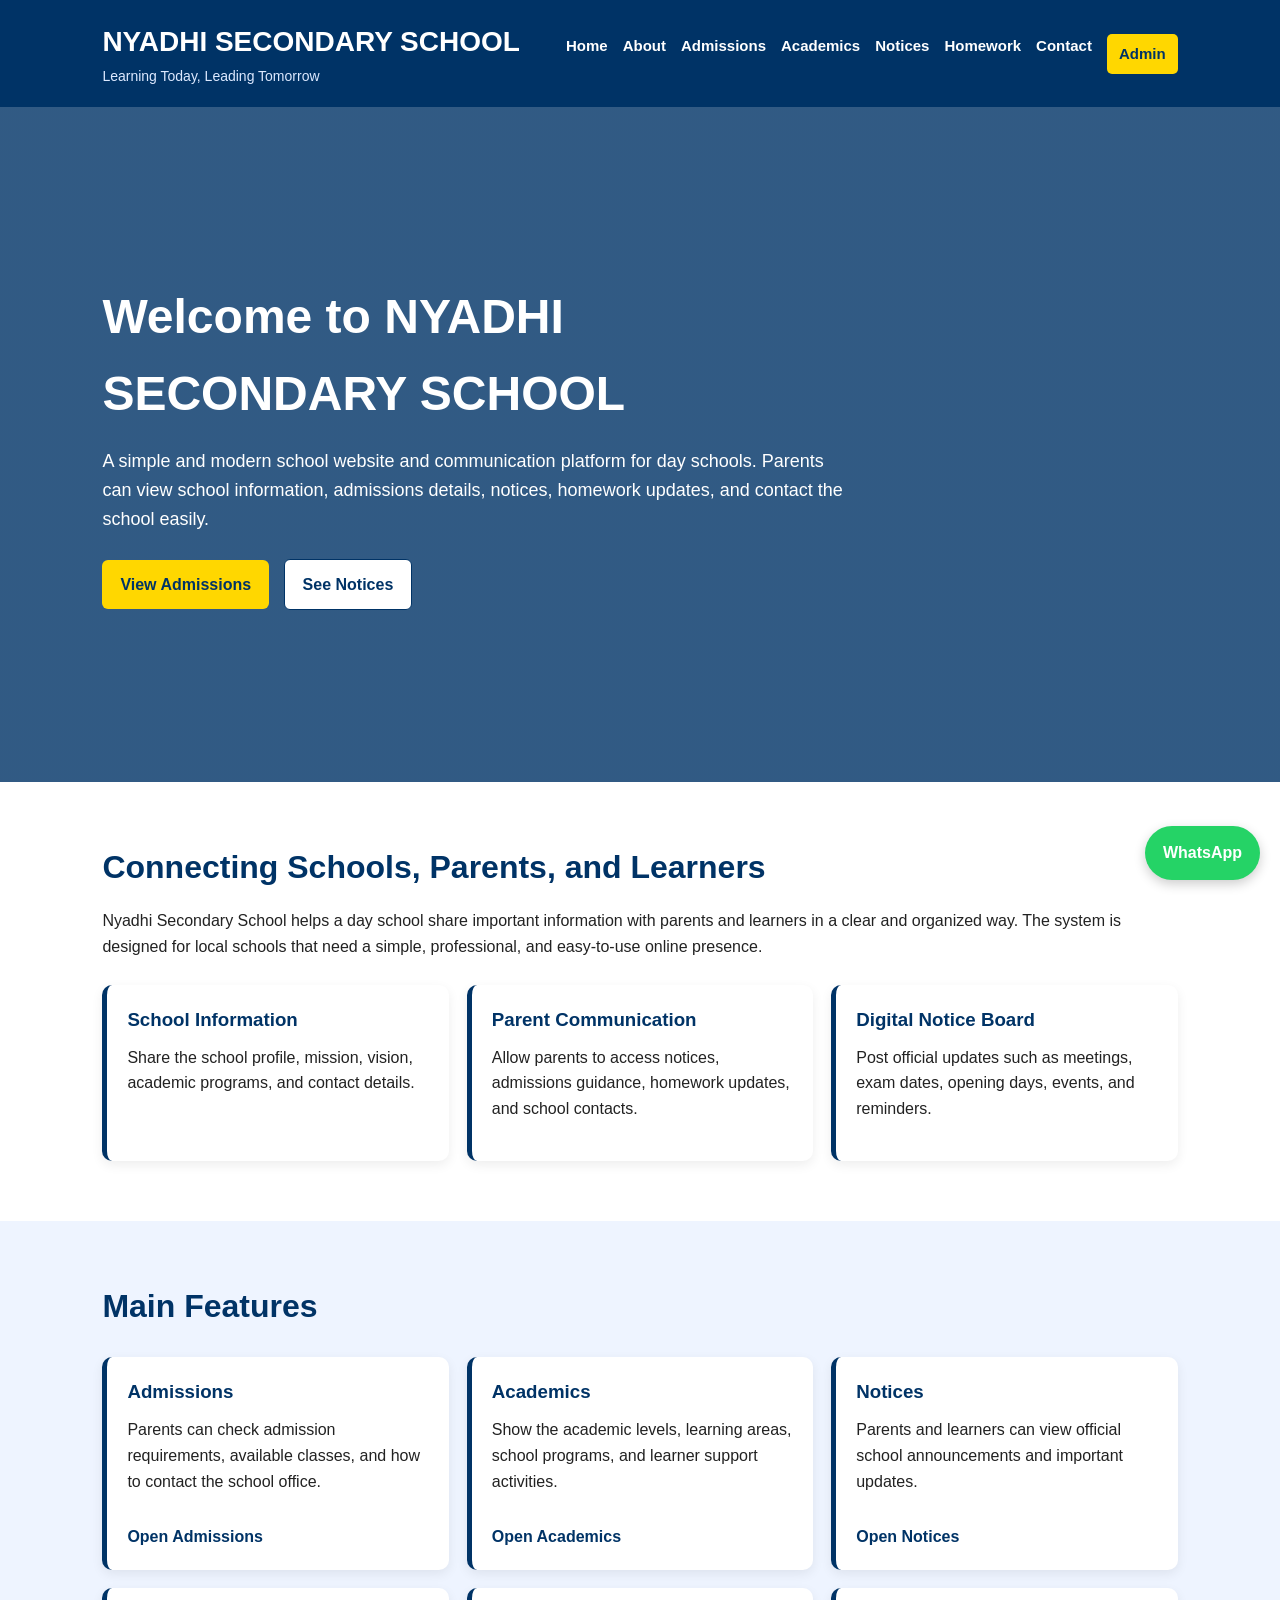
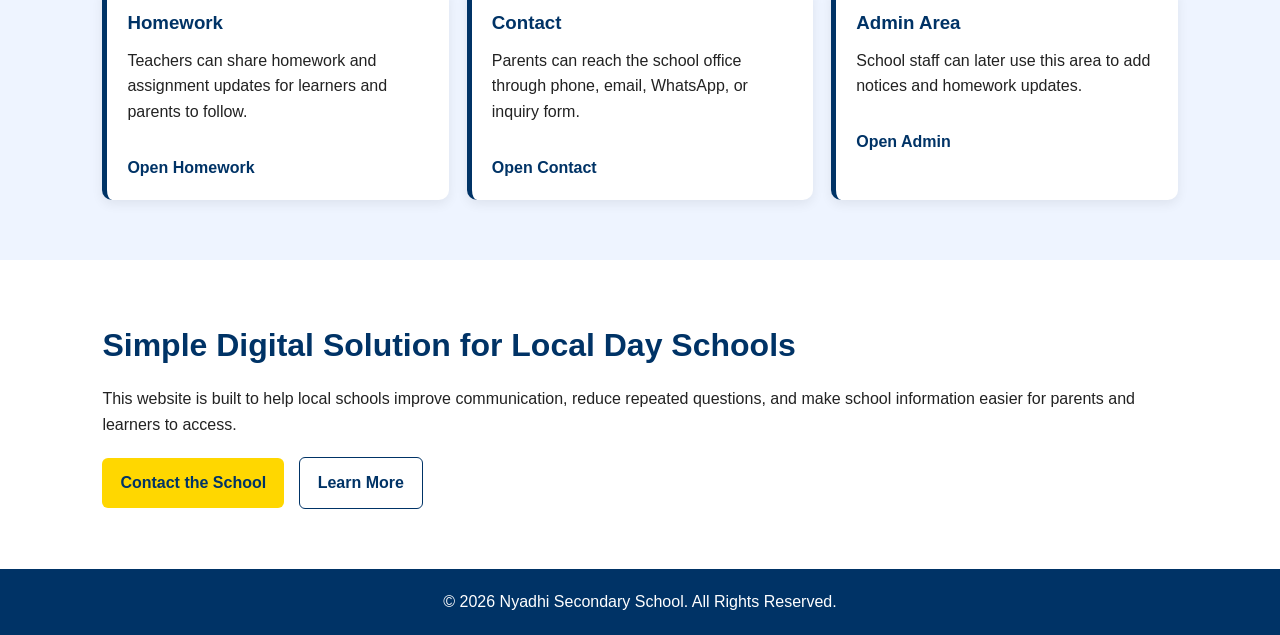
==== index.html @ b56bd48f "Initial commit for Nyadhi Secondary School website" ====
<!DOCTYPE html>
<html lang="en">
<head>
  <meta charset="UTF-8" />
  <meta name="viewport" content="width=device-width, initial-scale=1.0" />

  <title>Nyadhi Secondary School | Day School Website</title>

  <link rel="stylesheet" href="style.css" />
</head>
<body>

  <!-- HEADER / NAVIGATION -->
  <header class="header">
    <div class="logo">
      <h1>NYADHI SECONDARY SCHOOL</h1>
      <p>Learning Today, Leading Tomorrow</p>
    </div>

    <nav class="navbar">
      <a href="index.html">Home</a>
      <a href="about.html">About</a>
      <a href="admissions.html">Admissions</a>
      <a href="academics.html">Academics</a>
      <a href="notices.html">Notices</a>
      <a href="homework.html">Homework</a>
      <a href="contact.html">Contact</a>
      <a href="admin.html" class="admin-link">Admin</a>
    </nav>
  </header>

  <!-- HOME / HERO SECTION -->
  <section id="home" class="hero">
    <div class="hero-content">
      <h2>Welcome to NYADHI SECONDARY SCHOOL</h2>

      <p>
        A simple and modern school website and communication platform for day schools.
        Parents can view school information, admissions details, notices, homework updates,
        and contact the school easily.
      </p>

      <a href="admissions.html" class="btn">View Admissions</a>
      <a href="notices.html" class="btn secondary">See Notices</a>
    </div>
  </section>

  <!-- QUICK INTRO SECTION -->
  <section class="section">
    <h2>Connecting Schools, Parents, and Learners</h2>

    <p>
      Nyadhi Secondary School helps a day school share important information with parents and learners
      in a clear and organized way. The system is designed for local schools that need a simple,
      professional, and easy-to-use online presence.
    </p>

    <div class="cards">
      <div class="card">
        <h3>School Information</h3>
        <p>
          Share the school profile, mission, vision, academic programs, and contact details.
        </p>
      </div>

      <div class="card">
        <h3>Parent Communication</h3>
        <p>
          Allow parents to access notices, admissions guidance, homework updates, and school contacts.
        </p>
      </div>

      <div class="card">
        <h3>Digital Notice Board</h3>
        <p>
          Post official updates such as meetings, exam dates, opening days, events, and reminders.
        </p>
      </div>
    </div>
  </section>

  <!-- SERVICES / FEATURES SECTION -->
  <section class="section light">
    <h2>Main Features</h2>

    <div class="cards">
      <div class="card">
        <h3>Admissions</h3>
        <p>
          Parents can check admission requirements, available classes, and how to contact the school office.
        </p>
        <a href="admissions.html" class="small-link">Open Admissions</a>
      </div>

      <div class="card">
        <h3>Academics</h3>
        <p>
          Show the academic levels, learning areas, school programs, and learner support activities.
        </p>
        <a href="academics.html" class="small-link">Open Academics</a>
      </div>

      <div class="card">
        <h3>Notices</h3>
        <p>
          Parents and learners can view official school announcements and important updates.
        </p>
        <a href="notices.html" class="small-link">Open Notices</a>
      </div>

      <div class="card">
        <h3>Homework</h3>
        <p>
          Teachers can share homework and assignment updates for learners and parents to follow.
        </p>
        <a href="homework.html" class="small-link">Open Homework</a>
      </div>

      <div class="card">
        <h3>Contact</h3>
        <p>
          Parents can reach the school office through phone, email, WhatsApp, or inquiry form.
        </p>
        <a href="contact.html" class="small-link">Open Contact</a>
      </div>

      <div class="card">
        <h3>Admin Area</h3>
        <p>
          School staff can later use this area to add notices and homework updates.
        </p>
        <a href="admin.html" class="small-link">Open Admin</a>
      </div>
    </div>
  </section>

  <!-- CALL TO ACTION SECTION -->
  <section class="section">
    <h2>Simple Digital Solution for Local Day Schools</h2>

    <p>
      This website is built to help local schools improve communication, reduce repeated questions,
      and make school information easier for parents and learners to access.
    </p>

    <a href="contact.html" class="btn">Contact the School</a>
    <a href="about.html" class="btn secondary">Learn More</a>
  </section>

  <!-- WHATSAPP BUTTON -->
  <a href="https://wa.me/254110161080" class="whatsapp" target="_blank">
    WhatsApp
  </a>

  <!-- FOOTER -->
  <footer class="footer">
    <p>&copy; 2026 Nyadhi Secondary School. All Rights Reserved.</p>
  </footer>

  <script src="script.js"></script>
</body>
</html>
---- style.css ----
* {
  margin: 0;
  padding: 0;
  box-sizing: border-box;
  font-family: Arial, sans-serif;
}

body {
  background: #f4f7fb;
  color: #222;
  line-height: 1.6;
}

.header {
  background: #003366;
  color: white;
  padding: 20px 8%;
  display: flex;
  justify-content: space-between;
  align-items: center;
  flex-wrap: wrap;
}

.logo h1 {
  font-size: 28px;
}

.logo p {
  font-size: 14px;
  color: #dce9ff;
}

.navbar {
  display: flex;
  gap: 15px;
  flex-wrap: wrap;
}

.navbar a {
  color: white;
  text-decoration: none;
  font-weight: bold;
  font-size: 15px;
}

.navbar a:hover {
  color: #ffd700;
}

.admin-link {
  background: #ffd700;
  color: #003366 !important;
  padding: 8px 12px;
  border-radius: 5px;
}

.hero {
  min-height: 75vh;
  background: linear-gradient(rgba(0, 51, 102, 0.8), rgba(0, 51, 102, 0.8)),
              url("https://images.unsplash.com/photo-1509062522246-3755977927d7?auto=format&fit=crop&w=1400&q=80");
  background-size: cover;
  background-position: center;
  color: white;
  display: flex;
  align-items: center;
  padding: 40px 8%;
}

.hero-content {
  max-width: 750px;
}

.hero-content h2 {
  font-size: 48px;
  margin-bottom: 15px;
}

.hero-content p {
  font-size: 18px;
  margin-bottom: 25px;
}

.page-title {
  background: #eef4ff;
  padding: 50px 8%;
  text-align: center;
}

.page-title h2 {
  color: #003366;
  font-size: 38px;
  margin-bottom: 10px;
}

.section {
  padding: 60px 8%;
  background: white;
}

.section.light {
  background: #eef4ff;
}

.section h2 {
  font-size: 32px;
  color: #003366;
  margin-bottom: 15px;
}

.section p {
  margin-bottom: 20px;
}

.cards {
  display: grid;
  grid-template-columns: repeat(3, 1fr);
  gap: 18px;
  margin-top: 25px;
}
.cards + .cards {
  margin-top: 20px;
}

.card,
.notice-card,
.admin-card {
  background: white;
  padding: 20px;
  border-radius: 10px;
  border-left: 5px solid #003366;
  box-shadow: 0 4px 12px rgba(0, 0, 0, 0.07);
}

.card h3,
.notice-card h3,
.admin-card h3 {
  color: #003366;
  margin-bottom: 10px;
}

.card ul,
.simple-list {
  padding-left: 20px;
}

.simple-list {
  margin-bottom: 20px;
}

.list-container {
  display: grid;
  gap: 15px;
  margin-top: 20px;
}

.notice-card small {
  color: #666;
  font-weight: bold;
}

.btn {
  display: inline-block;
  background: #ffd700;
  color: #003366;
  padding: 12px 18px;
  text-decoration: none;
  border-radius: 6px;
  font-weight: bold;
  margin-right: 10px;
  border: none;
  cursor: pointer;
}

.btn.secondary {
  background: white;
  border: 1px solid #003366;
}

.small-link {
  display: inline-block;
  margin-top: 10px;
  color: #003366;
  font-weight: bold;
  text-decoration: none;
}

.small-link:hover {
  text-decoration: underline;
}

.contact-box {
  display: grid;
  grid-template-columns: 1fr 1fr;
  gap: 25px;
  margin-top: 25px;
}

.contact-form,
.admin-card form {
  display: flex;
  flex-direction: column;
  gap: 12px;
}

.contact-form input,
.contact-form textarea,
.admin-card input,
.admin-card textarea {
  padding: 12px;
  border: 1px solid #bbb;
  border-radius: 6px;
  font-size: 15px;
}

.contact-form textarea,
.admin-card textarea {
  min-height: 100px;
}

.contact-form button,
.admin-card button {
  background: #003366;
  color: white;
  padding: 12px;
  border: none;
  border-radius: 6px;
  cursor: pointer;
  font-weight: bold;
}

.contact-form button:hover,
.admin-card button:hover {
  background: #0055aa;
}

.admin-grid {
  display: grid;
  grid-template-columns: 1fr 1fr;
  gap: 25px;
  margin-top: 25px;
}

.button-group {
  display: flex;
  gap: 12px;
  flex-wrap: wrap;
  align-items: center;
}

.danger-btn {
  background: #b00020;
  color: white;
  border: none;
  padding: 12px 18px;
  border-radius: 6px;
  font-weight: bold;
  cursor: pointer;
}

.danger-btn:hover {
  background: #8a0019;
}

.whatsapp {
  position: fixed;
  bottom: 20px;
  right: 20px;
  background: #25d366;
  color: white;
  text-decoration: none;
  padding: 14px 18px;
  border-radius: 40px;
  font-weight: bold;
  box-shadow: 0 4px 12px rgba(0,0,0,0.2);
}

.footer {
  background: #003366;
  color: white;
  text-align: center;
  padding: 20px;
}

/* Mobile screen */
@media (max-width: 768px) {
  .header {
    display: block;
    text-align: center;
  }

  .navbar {
    justify-content: center;
    margin-top: 15px;
  }

  .hero-content h2 {
    font-size: 34px;
  }

  .cards,
  .contact-box,
  .admin-grid {
    grid-template-columns: 1fr;
  }

  .btn {
    margin-bottom: 10px;
  }

  .page-title h2 {
    font-size: 30px;
  }
}
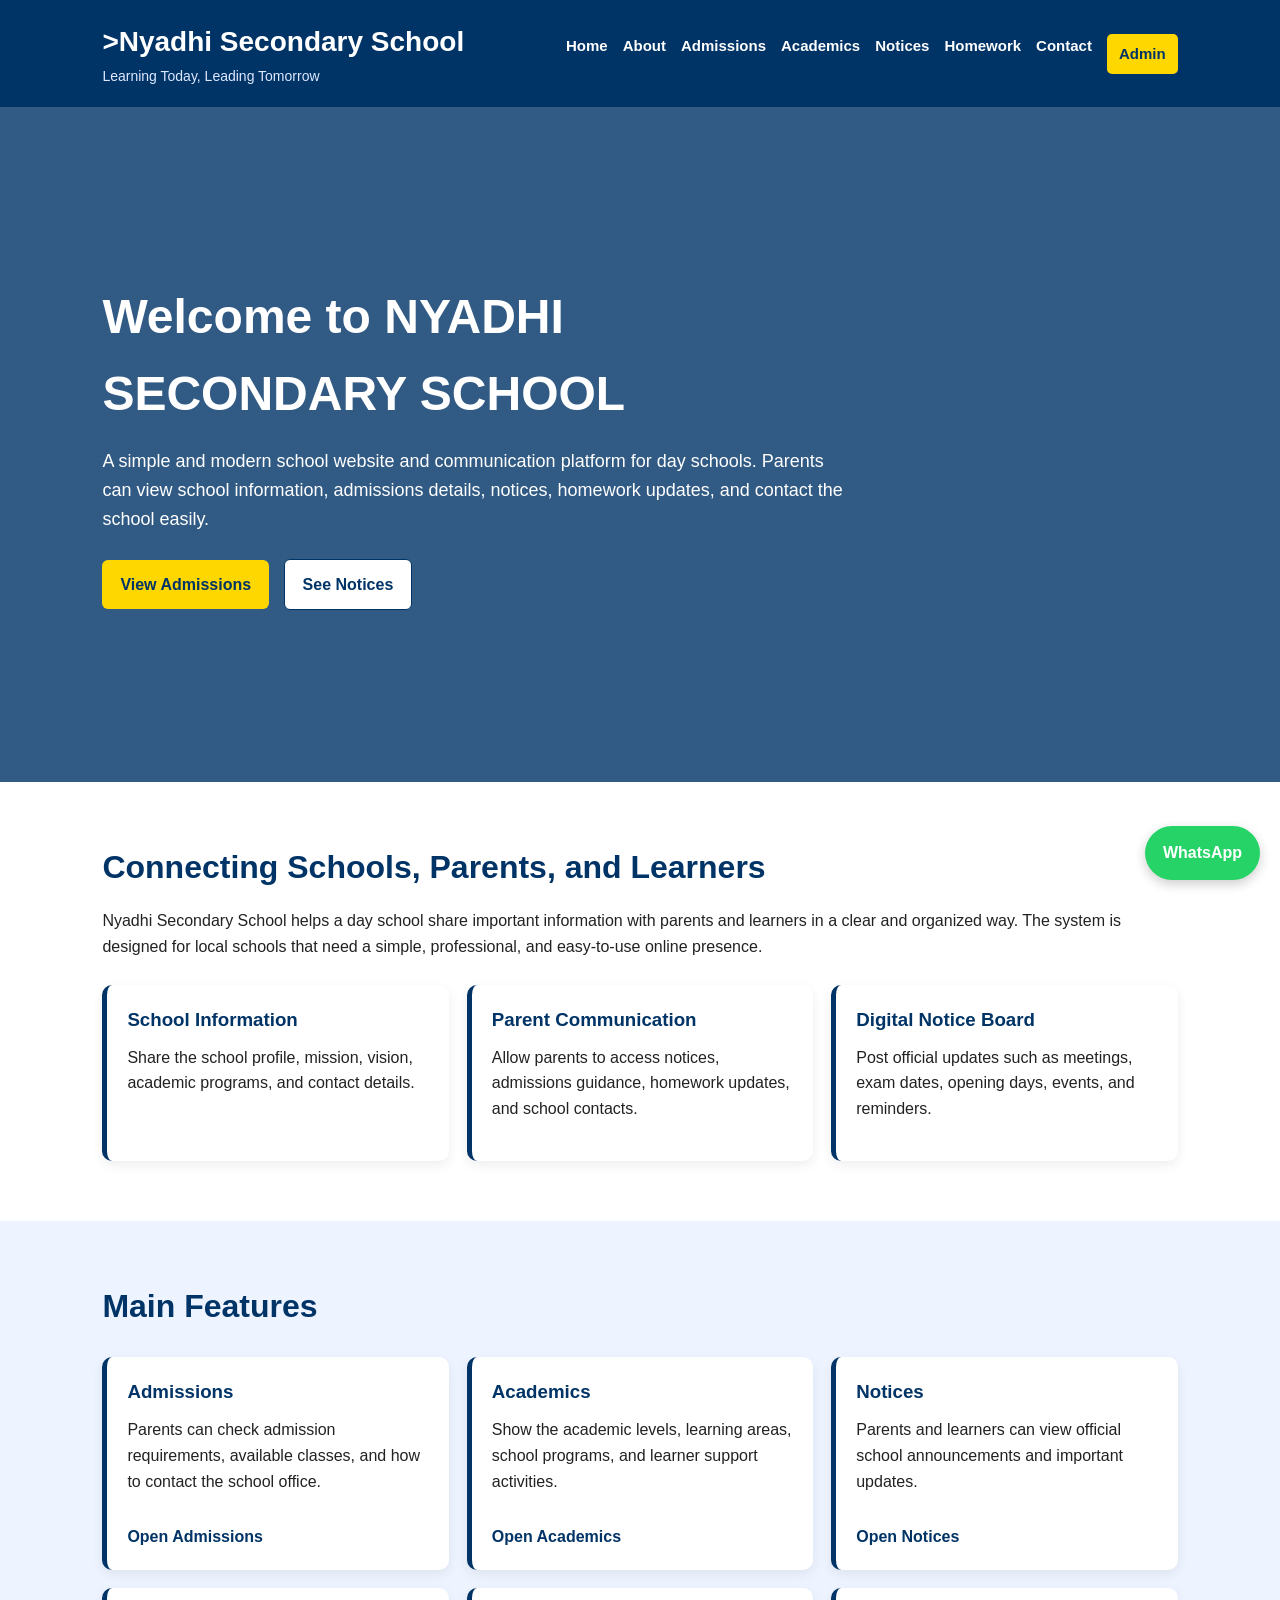
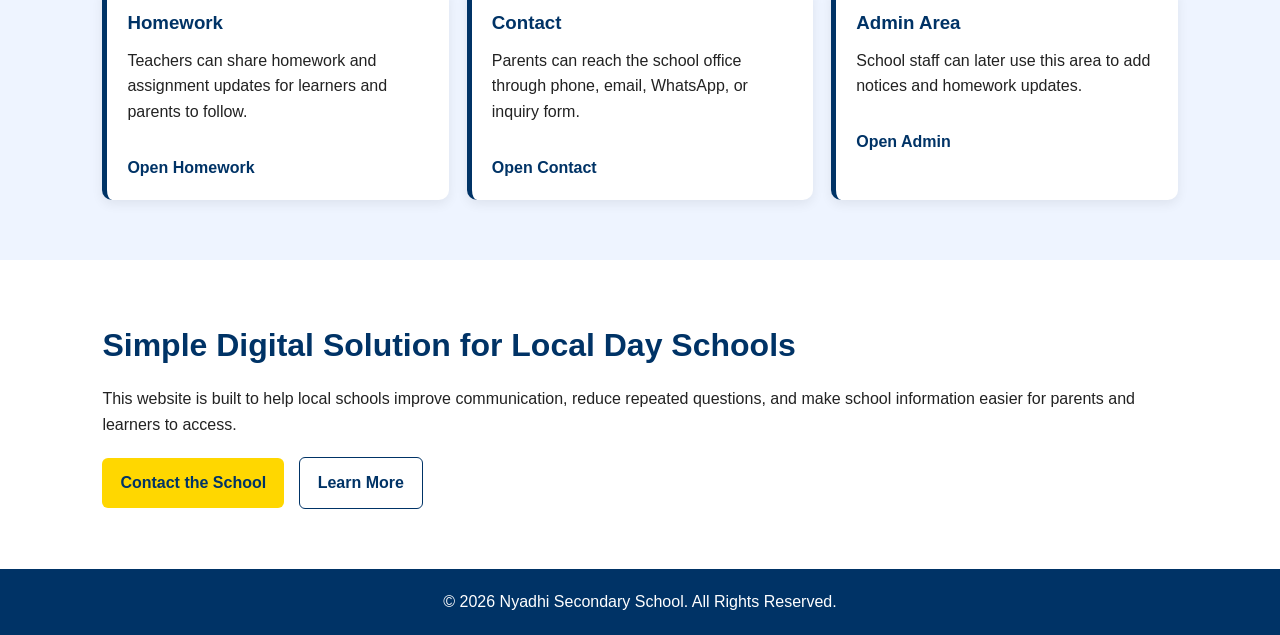
==== commit 1c41afcc: "Refine Nyadhi Secondary School homepage" ====
--- a/index.html
+++ b/index.html
@@ -13,7 +13,7 @@
   <!-- HEADER / NAVIGATION -->
   <header class="header">
     <div class="logo">
-      <h1>NYADHI SECONDARY SCHOOL</h1>
+      <h1>>Nyadhi Secondary School </h1>
       <p>Learning Today, Leading Tomorrow</p>
     </div>
 
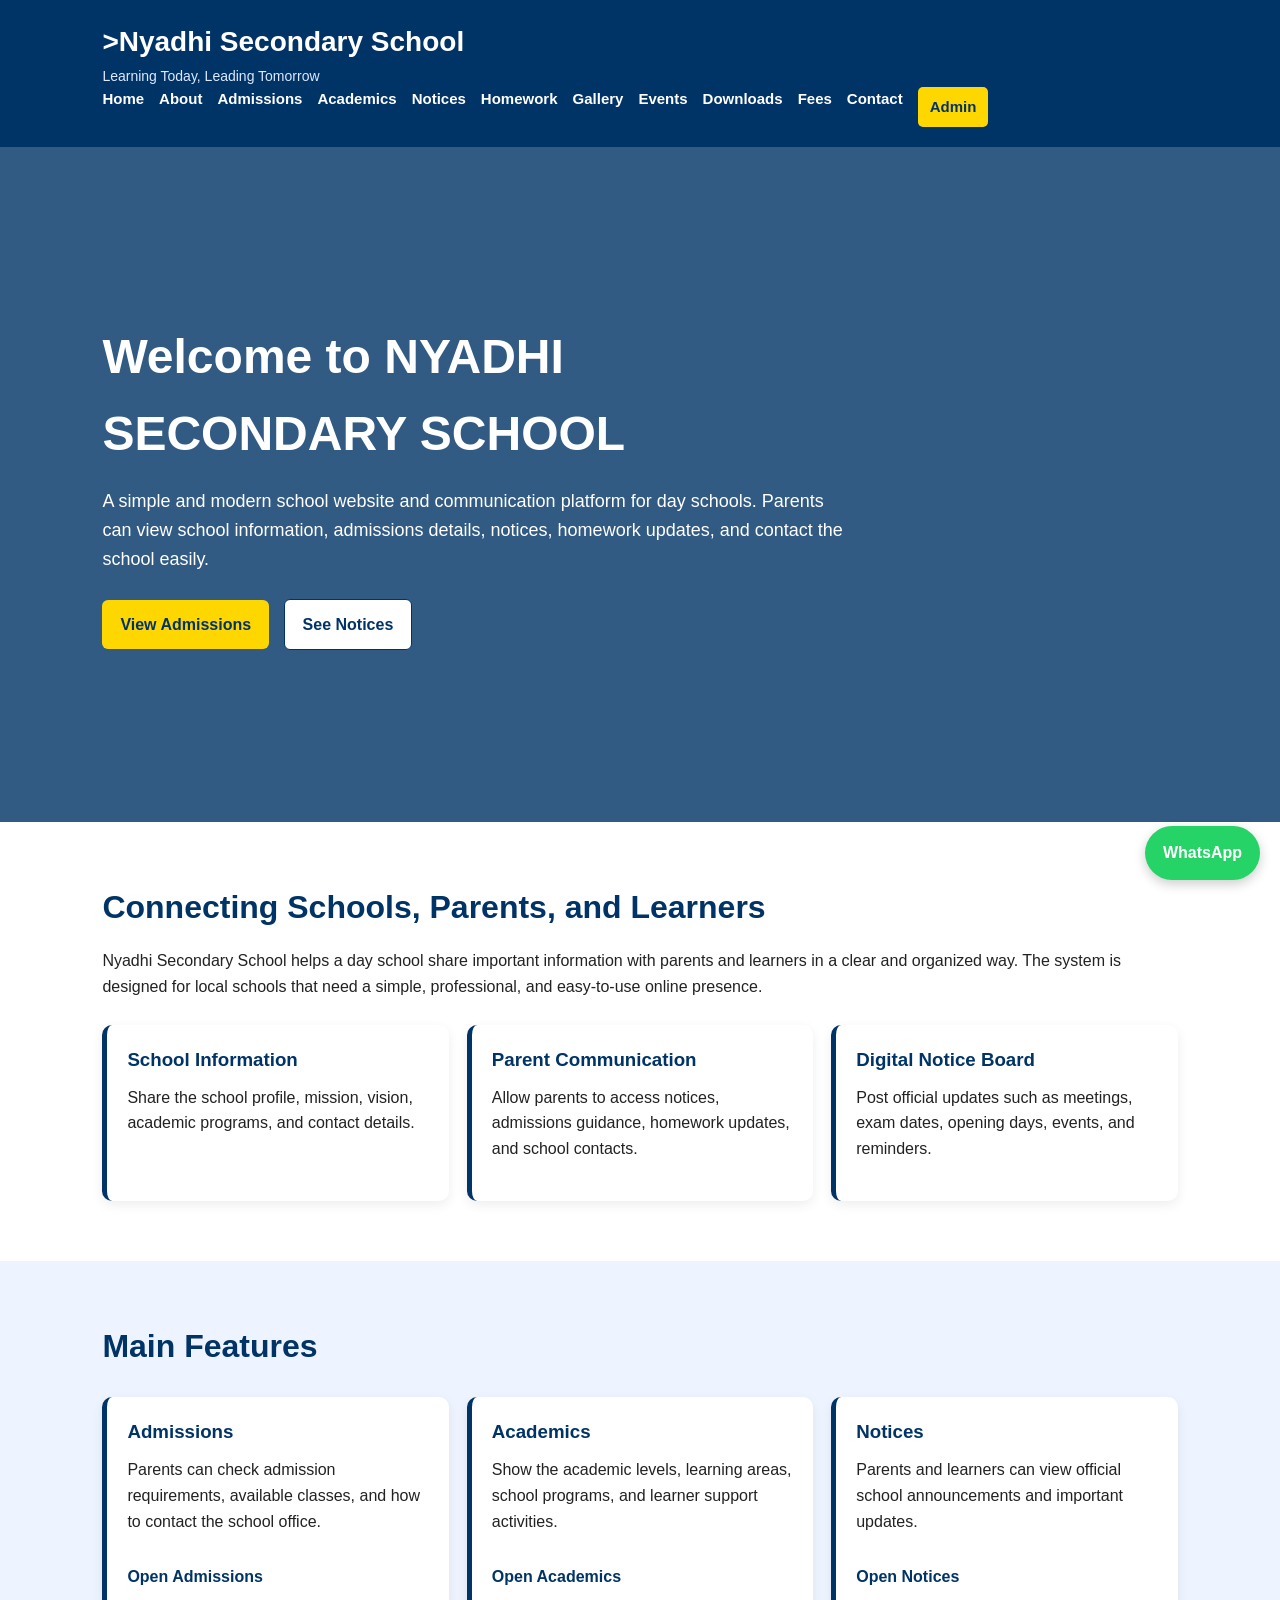
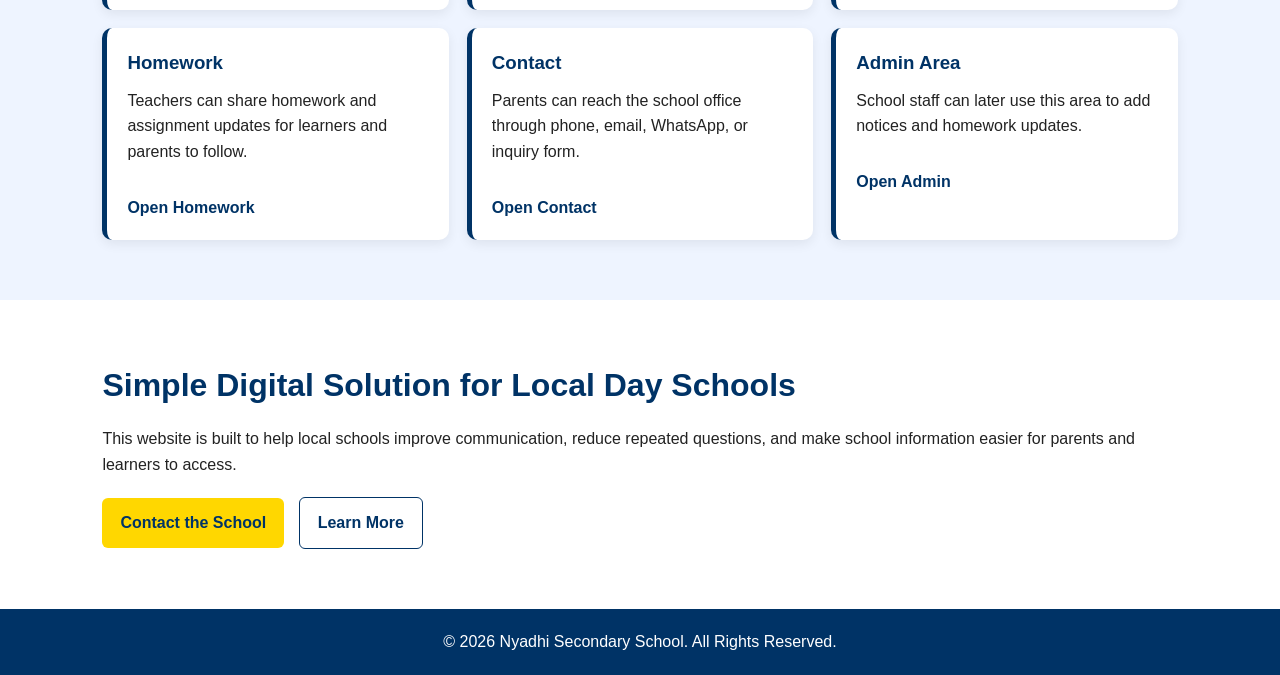
==== commit f3d10f8e: "Add school pages events feature and updated navigation" ====
--- a/index.html
+++ b/index.html
@@ -17,16 +17,20 @@
       <p>Learning Today, Leading Tomorrow</p>
     </div>
 
-    <nav class="navbar">
-      <a href="index.html">Home</a>
-      <a href="about.html">About</a>
-      <a href="admissions.html">Admissions</a>
-      <a href="academics.html">Academics</a>
-      <a href="notices.html">Notices</a>
-      <a href="homework.html">Homework</a>
-      <a href="contact.html">Contact</a>
-      <a href="admin.html" class="admin-link">Admin</a>
-    </nav>
+   <nav class="navbar">
+  <a href="index.html">Home</a>
+  <a href="about.html">About</a>
+  <a href="admissions.html">Admissions</a>
+  <a href="academics.html">Academics</a>
+  <a href="notices.html">Notices</a>
+  <a href="homework.html">Homework</a>
+  <a href="gallery.html">Gallery</a>
+  <a href="events.html">Events</a>
+  <a href="downloads.html">Downloads</a>
+  <a href="fees.html">Fees</a>
+  <a href="contact.html">Contact</a>
+  <a href="admin.html" class="admin-link">Admin</a>
+</nav>
   </header>
 
   <!-- HOME / HERO SECTION -->
--- a/style.css
+++ b/style.css
@@ -310,4 +310,40 @@
   .page-title h2 {
     font-size: 30px;
   }
+}
+.gallery-grid {
+  display: grid;
+  grid-template-columns: repeat(4, 1fr);
+  gap: 20px;
+  margin-top: 25px;
+}
+
+.gallery-card {
+  background: white;
+  border-radius: 10px;
+  overflow: hidden;
+  box-shadow: 0 4px 12px rgba(0, 0, 0, 0.07);
+}
+
+.gallery-card img {
+  width: 100%;
+  height: 180px;
+  object-fit: cover;
+}
+
+.gallery-card h3 {
+  color: #003366;
+  padding: 15px;
+}
+
+@media (max-width: 900px) {
+  .gallery-grid {
+    grid-template-columns: repeat(2, 1fr);
+  }
+}
+
+@media (max-width: 600px) {
+  .gallery-grid {
+    grid-template-columns: 1fr;
+  }
 }
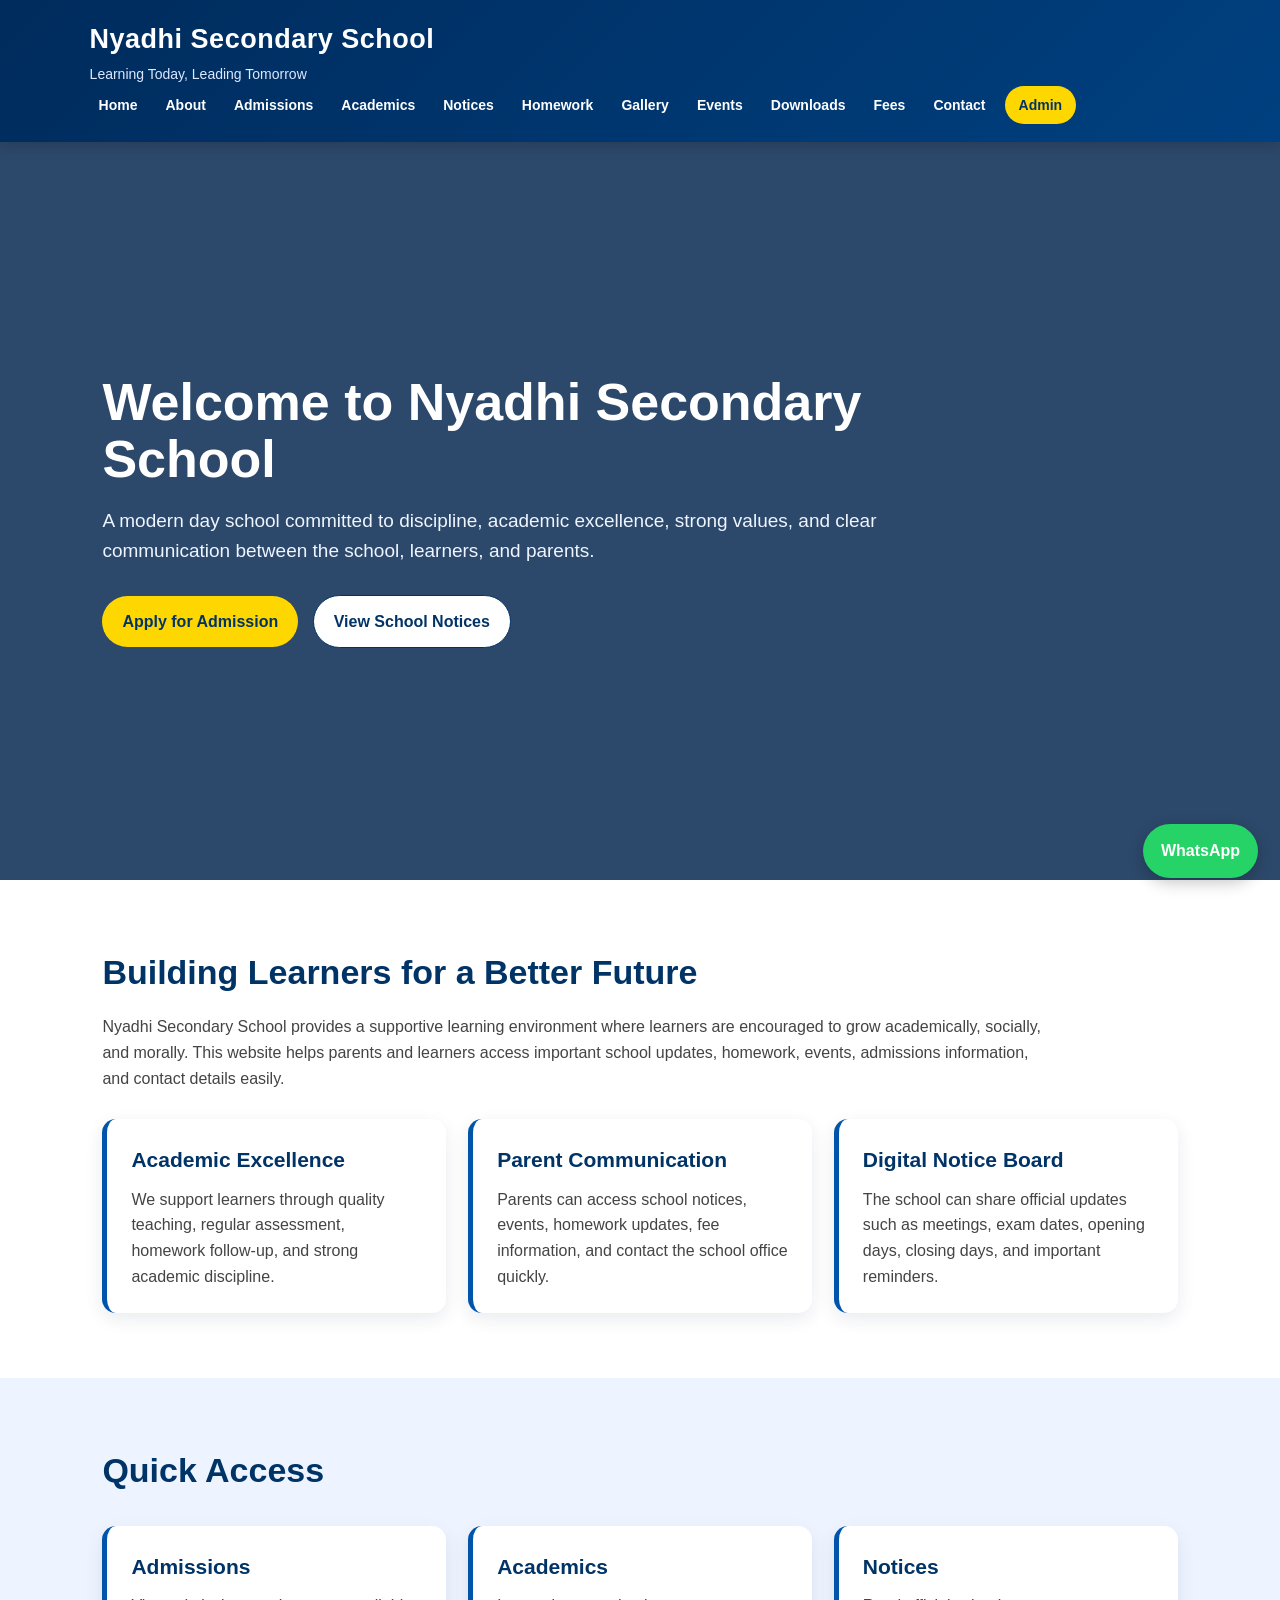
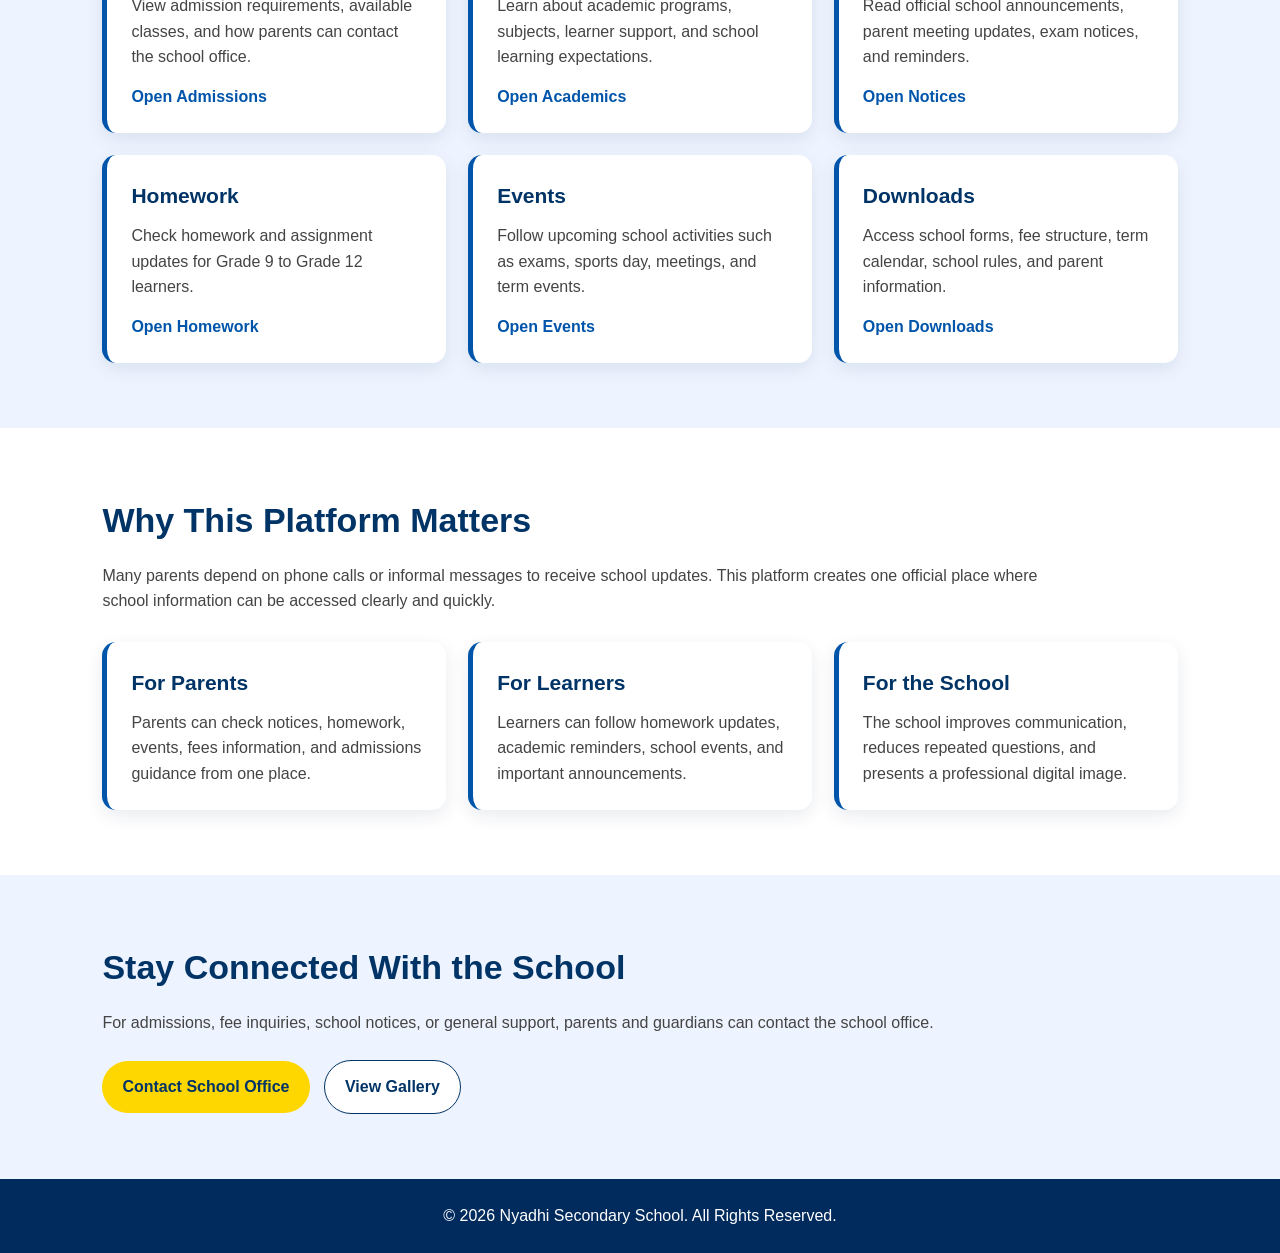
==== commit 2a4cfbc7: "Polish Nyadhi Secondary School website demo" ====
--- a/index.html
+++ b/index.html
@@ -4,94 +4,95 @@
   <meta charset="UTF-8" />
   <meta name="viewport" content="width=device-width, initial-scale=1.0" />
 
-  <title>Nyadhi Secondary School | Day School Website</title>
+  <title>Nyadhi Secondary School | Learning Today, Leading Tomorrow</title>
 
   <link rel="stylesheet" href="style.css" />
 </head>
 <body>
 
-  <!-- HEADER / NAVIGATION -->
   <header class="header">
     <div class="logo">
-      <h1>>Nyadhi Secondary School </h1>
+      <h1>Nyadhi Secondary School</h1>
       <p>Learning Today, Leading Tomorrow</p>
     </div>
 
-   <nav class="navbar">
-  <a href="index.html">Home</a>
-  <a href="about.html">About</a>
-  <a href="admissions.html">Admissions</a>
-  <a href="academics.html">Academics</a>
-  <a href="notices.html">Notices</a>
-  <a href="homework.html">Homework</a>
-  <a href="gallery.html">Gallery</a>
-  <a href="events.html">Events</a>
-  <a href="downloads.html">Downloads</a>
-  <a href="fees.html">Fees</a>
-  <a href="contact.html">Contact</a>
-  <a href="admin.html" class="admin-link">Admin</a>
-</nav>
+    <nav class="navbar">
+      <a href="index.html">Home</a>
+      <a href="about.html">About</a>
+      <a href="admissions.html">Admissions</a>
+      <a href="academics.html">Academics</a>
+      <a href="notices.html">Notices</a>
+      <a href="homework.html">Homework</a>
+      <a href="gallery.html">Gallery</a>
+      <a href="events.html">Events</a>
+      <a href="downloads.html">Downloads</a>
+      <a href="fees.html">Fees</a>
+      <a href="contact.html">Contact</a>
+      <a href="admin.html" class="admin-link">Admin</a>
+    </nav>
   </header>
 
-  <!-- HOME / HERO SECTION -->
-  <section id="home" class="hero">
+  <section class="hero">
     <div class="hero-content">
-      <h2>Welcome to NYADHI SECONDARY SCHOOL</h2>
+      <h2>Welcome to Nyadhi Secondary School</h2>
 
       <p>
-        A simple and modern school website and communication platform for day schools.
-        Parents can view school information, admissions details, notices, homework updates,
-        and contact the school easily.
+        A modern day school committed to discipline, academic excellence,
+        strong values, and clear communication between the school, learners,
+        and parents.
       </p>
 
-      <a href="admissions.html" class="btn">View Admissions</a>
-      <a href="notices.html" class="btn secondary">See Notices</a>
-    </div>
-  </section>
-
-  <!-- QUICK INTRO SECTION -->
+      <a href="admissions.html" class="btn">Apply for Admission</a>
+      <a href="notices.html" class="btn secondary">View School Notices</a>
+    </div>
+  </section>
+
   <section class="section">
-    <h2>Connecting Schools, Parents, and Learners</h2>
+    <h2>Building Learners for a Better Future</h2>
 
     <p>
-      Nyadhi Secondary School helps a day school share important information with parents and learners
-      in a clear and organized way. The system is designed for local schools that need a simple,
-      professional, and easy-to-use online presence.
+      Nyadhi Secondary School provides a supportive learning environment where
+      learners are encouraged to grow academically, socially, and morally.
+      This website helps parents and learners access important school updates,
+      homework, events, admissions information, and contact details easily.
     </p>
 
     <div class="cards">
       <div class="card">
-        <h3>School Information</h3>
-        <p>
-          Share the school profile, mission, vision, academic programs, and contact details.
+        <h3>Academic Excellence</h3>
+        <p>
+          We support learners through quality teaching, regular assessment,
+          homework follow-up, and strong academic discipline.
         </p>
       </div>
 
       <div class="card">
         <h3>Parent Communication</h3>
         <p>
-          Allow parents to access notices, admissions guidance, homework updates, and school contacts.
+          Parents can access school notices, events, homework updates,
+          fee information, and contact the school office quickly.
         </p>
       </div>
 
       <div class="card">
         <h3>Digital Notice Board</h3>
         <p>
-          Post official updates such as meetings, exam dates, opening days, events, and reminders.
-        </p>
-      </div>
-    </div>
-  </section>
-
-  <!-- SERVICES / FEATURES SECTION -->
+          The school can share official updates such as meetings, exam dates,
+          opening days, closing days, and important reminders.
+        </p>
+      </div>
+    </div>
+  </section>
+
   <section class="section light">
-    <h2>Main Features</h2>
+    <h2>Quick Access</h2>
 
     <div class="cards">
       <div class="card">
         <h3>Admissions</h3>
         <p>
-          Parents can check admission requirements, available classes, and how to contact the school office.
+          View admission requirements, available classes, and how parents can
+          contact the school office.
         </p>
         <a href="admissions.html" class="small-link">Open Admissions</a>
       </div>
@@ -99,7 +100,8 @@
       <div class="card">
         <h3>Academics</h3>
         <p>
-          Show the academic levels, learning areas, school programs, and learner support activities.
+          Learn about academic programs, subjects, learner support, and school
+          learning expectations.
         </p>
         <a href="academics.html" class="small-link">Open Academics</a>
       </div>
@@ -107,7 +109,8 @@
       <div class="card">
         <h3>Notices</h3>
         <p>
-          Parents and learners can view official school announcements and important updates.
+          Read official school announcements, parent meeting updates,
+          exam notices, and reminders.
         </p>
         <a href="notices.html" class="small-link">Open Notices</a>
       </div>
@@ -115,48 +118,83 @@
       <div class="card">
         <h3>Homework</h3>
         <p>
-          Teachers can share homework and assignment updates for learners and parents to follow.
+          Check homework and assignment updates for Grade 9 to Grade 12 learners.
         </p>
         <a href="homework.html" class="small-link">Open Homework</a>
       </div>
 
       <div class="card">
-        <h3>Contact</h3>
-        <p>
-          Parents can reach the school office through phone, email, WhatsApp, or inquiry form.
-        </p>
-        <a href="contact.html" class="small-link">Open Contact</a>
-      </div>
-
-      <div class="card">
-        <h3>Admin Area</h3>
-        <p>
-          School staff can later use this area to add notices and homework updates.
-        </p>
-        <a href="admin.html" class="small-link">Open Admin</a>
-      </div>
-    </div>
-  </section>
-
-  <!-- CALL TO ACTION SECTION -->
+        <h3>Events</h3>
+        <p>
+          Follow upcoming school activities such as exams, sports day,
+          meetings, and term events.
+        </p>
+        <a href="events.html" class="small-link">Open Events</a>
+      </div>
+
+      <div class="card">
+        <h3>Downloads</h3>
+        <p>
+          Access school forms, fee structure, term calendar, school rules,
+          and parent information.
+        </p>
+        <a href="downloads.html" class="small-link">Open Downloads</a>
+      </div>
+    </div>
+  </section>
+
   <section class="section">
-    <h2>Simple Digital Solution for Local Day Schools</h2>
+    <h2>Why This Platform Matters</h2>
 
     <p>
-      This website is built to help local schools improve communication, reduce repeated questions,
-      and make school information easier for parents and learners to access.
+      Many parents depend on phone calls or informal messages to receive school
+      updates. This platform creates one official place where school information
+      can be accessed clearly and quickly.
     </p>
 
-    <a href="contact.html" class="btn">Contact the School</a>
-    <a href="about.html" class="btn secondary">Learn More</a>
-  </section>
-
-  <!-- WHATSAPP BUTTON -->
-  <a href="https://wa.me/254110161080" class="whatsapp" target="_blank">
+    <div class="cards">
+      <div class="card">
+        <h3>For Parents</h3>
+        <p>
+          Parents can check notices, homework, events, fees information,
+          and admissions guidance from one place.
+        </p>
+      </div>
+
+      <div class="card">
+        <h3>For Learners</h3>
+        <p>
+          Learners can follow homework updates, academic reminders,
+          school events, and important announcements.
+        </p>
+      </div>
+
+      <div class="card">
+        <h3>For the School</h3>
+        <p>
+          The school improves communication, reduces repeated questions,
+          and presents a professional digital image.
+        </p>
+      </div>
+    </div>
+  </section>
+
+  <section class="section light">
+    <h2>Stay Connected With the School</h2>
+
+    <p>
+      For admissions, fee inquiries, school notices, or general support,
+      parents and guardians can contact the school office.
+    </p>
+
+    <a href="contact.html" class="btn">Contact School Office</a>
+    <a href="gallery.html" class="btn secondary">View Gallery</a>
+  </section>
+
+  <a href="https://wa.me/254700000000" class="whatsapp" target="_blank">
     WhatsApp
   </a>
 
-  <!-- FOOTER -->
   <footer class="footer">
     <p>&copy; 2026 Nyadhi Secondary School. All Rights Reserved.</p>
   </footer>
--- a/style.css
+++ b/style.css
@@ -1,8 +1,15 @@
+/* ==============================
+   GENERAL RESET
+============================== */
 * {
   margin: 0;
   padding: 0;
   box-sizing: border-box;
-  font-family: Arial, sans-serif;
+  font-family: "Segoe UI", Arial, sans-serif;
+}
+
+html {
+  scroll-behavior: smooth;
 }
 
 body {
@@ -11,89 +18,124 @@
   line-height: 1.6;
 }
 
+/* ==============================
+   HEADER / NAVIGATION
+============================== */
 .header {
-  background: #003366;
-  color: white;
-  padding: 20px 8%;
+  background: linear-gradient(135deg, #002b5c, #004080);
+  color: white;
+  padding: 18px 7%;
   display: flex;
   justify-content: space-between;
   align-items: center;
   flex-wrap: wrap;
+  position: sticky;
+  top: 0;
+  z-index: 1000;
+  box-shadow: 0 3px 14px rgba(0, 0, 0, 0.18);
 }
 
 .logo h1 {
-  font-size: 28px;
+  font-size: 27px;
+  letter-spacing: 0.5px;
 }
 
 .logo p {
   font-size: 14px;
   color: #dce9ff;
+  margin-top: 2px;
 }
 
 .navbar {
   display: flex;
-  gap: 15px;
+  gap: 10px;
   flex-wrap: wrap;
+  align-items: center;
 }
 
 .navbar a {
   color: white;
   text-decoration: none;
-  font-weight: bold;
-  font-size: 15px;
+  font-weight: 600;
+  font-size: 14px;
+  padding: 8px 9px;
+  border-radius: 5px;
+  transition: 0.3s;
 }
 
 .navbar a:hover {
+  background: rgba(255, 255, 255, 0.13);
   color: #ffd700;
 }
 
 .admin-link {
-  background: #ffd700;
+  background: #ffd700 !important;
   color: #003366 !important;
-  padding: 8px 12px;
-  border-radius: 5px;
-}
-
+  padding: 8px 14px !important;
+  border-radius: 30px !important;
+}
+
+/* ==============================
+   HERO SECTION
+============================== */
 .hero {
-  min-height: 75vh;
-  background: linear-gradient(rgba(0, 51, 102, 0.8), rgba(0, 51, 102, 0.8)),
-              url("https://images.unsplash.com/photo-1509062522246-3755977927d7?auto=format&fit=crop&w=1400&q=80");
+  min-height: 82vh;
+  background:
+    linear-gradient(rgba(0, 34, 75, 0.82), rgba(0, 34, 75, 0.82)),
+    url("https://images.unsplash.com/photo-1509062522246-3755977927d7?auto=format&fit=crop&w=1600&q=80");
   background-size: cover;
   background-position: center;
   color: white;
   display: flex;
   align-items: center;
-  padding: 40px 8%;
+  padding: 70px 8%;
 }
 
 .hero-content {
-  max-width: 750px;
+  max-width: 780px;
 }
 
 .hero-content h2 {
-  font-size: 48px;
-  margin-bottom: 15px;
+  font-size: 52px;
+  line-height: 1.1;
+  margin-bottom: 18px;
 }
 
 .hero-content p {
+  font-size: 19px;
+  margin-bottom: 28px;
+  color: #eef5ff;
+}
+
+/* ==============================
+   PAGE TITLE
+============================== */
+.page-title {
+  background:
+    linear-gradient(rgba(0, 51, 102, 0.9), rgba(0, 51, 102, 0.9)),
+    url("https://images.unsplash.com/photo-1577896851231-70ef18881754?auto=format&fit=crop&w=1400&q=80");
+  background-size: cover;
+  background-position: center;
+  padding: 70px 8%;
+  text-align: center;
+  color: white;
+}
+
+.page-title h2 {
+  font-size: 42px;
+  margin-bottom: 10px;
+}
+
+.page-title p {
   font-size: 18px;
-  margin-bottom: 25px;
-}
-
-.page-title {
-  background: #eef4ff;
-  padding: 50px 8%;
-  text-align: center;
-}
-
-.page-title h2 {
-  color: #003366;
-  font-size: 38px;
-  margin-bottom: 10px;
-}
-
+  color: #e9f2ff;
+}
+
+/* ==============================
+   SECTIONS
+============================== */
 .section {
-  padding: 60px 8%;
+  padding: 65px 8%;
   background: white;
 }
 
@@ -102,33 +144,47 @@
 }
 
 .section h2 {
-  font-size: 32px;
+  font-size: 34px;
   color: #003366;
   margin-bottom: 15px;
 }
 
-.section p {
-  margin-bottom: 20px;
-}
-
+.section > p {
+  max-width: 950px;
+  margin-bottom: 25px;
+  color: #444;
+}
+
+/* ==============================
+   CARDS
+============================== */
 .cards {
   display: grid;
   grid-template-columns: repeat(3, 1fr);
-  gap: 18px;
-  margin-top: 25px;
-}
+  gap: 22px;
+  margin-top: 28px;
+}
+
 .cards + .cards {
-  margin-top: 20px;
+  margin-top: 22px;
 }
 
 .card,
 .notice-card,
 .admin-card {
   background: white;
-  padding: 20px;
-  border-radius: 10px;
-  border-left: 5px solid #003366;
-  box-shadow: 0 4px 12px rgba(0, 0, 0, 0.07);
+  padding: 24px;
+  border-radius: 14px;
+  border-left: 5px solid #0055aa;
+  box-shadow: 0 6px 18px rgba(0, 35, 80, 0.09);
+  transition: 0.3s;
+}
+
+.card:hover,
+.notice-card:hover,
+.admin-card:hover {
+  transform: translateY(-4px);
+  box-shadow: 0 10px 24px rgba(0, 35, 80, 0.14);
 }
 
 .card h3,
@@ -136,6 +192,13 @@
 .admin-card h3 {
   color: #003366;
   margin-bottom: 10px;
+  font-size: 21px;
+}
+
+.card p,
+.notice-card p,
+.admin-card p {
+  color: #444;
 }
 
 .card ul,
@@ -144,42 +207,58 @@
 }
 
 .simple-list {
-  margin-bottom: 20px;
+  margin-bottom: 25px;
 }
 
 .list-container {
   display: grid;
-  gap: 15px;
-  margin-top: 20px;
+  gap: 18px;
+  margin-top: 25px;
 }
 
 .notice-card small {
+  display: inline-block;
+  margin-top: 10px;
   color: #666;
   font-weight: bold;
 }
 
+/* ==============================
+   BUTTONS
+============================== */
 .btn {
   display: inline-block;
   background: #ffd700;
   color: #003366;
-  padding: 12px 18px;
+  padding: 13px 20px;
   text-decoration: none;
-  border-radius: 6px;
+  border-radius: 30px;
   font-weight: bold;
   margin-right: 10px;
   border: none;
   cursor: pointer;
+  transition: 0.3s;
+}
+
+.btn:hover {
+  background: #ffcc00;
+  transform: translateY(-2px);
 }
 
 .btn.secondary {
   background: white;
+  color: #003366;
   border: 1px solid #003366;
+}
+
+.btn.secondary:hover {
+  background: #eef4ff;
 }
 
 .small-link {
   display: inline-block;
-  margin-top: 10px;
-  color: #003366;
+  margin-top: 14px;
+  color: #0055aa;
   font-weight: bold;
   text-decoration: none;
 }
@@ -188,44 +267,62 @@
   text-decoration: underline;
 }
 
+/* ==============================
+   CONTACT
+============================== */
 .contact-box {
   display: grid;
   grid-template-columns: 1fr 1fr;
-  gap: 25px;
+  gap: 30px;
   margin-top: 25px;
+}
+
+.contact-box h3 {
+  color: #003366;
+  margin-bottom: 12px;
 }
 
 .contact-form,
 .admin-card form {
   display: flex;
   flex-direction: column;
-  gap: 12px;
+  gap: 13px;
 }
 
 .contact-form input,
 .contact-form textarea,
 .admin-card input,
 .admin-card textarea {
-  padding: 12px;
-  border: 1px solid #bbb;
-  border-radius: 6px;
+  padding: 13px;
+  border: 1px solid #c5cfe0;
+  border-radius: 8px;
   font-size: 15px;
+  outline: none;
+}
+
+.contact-form input:focus,
+.contact-form textarea:focus,
+.admin-card input:focus,
+.admin-card textarea:focus {
+  border-color: #0055aa;
+  box-shadow: 0 0 0 3px rgba(0, 85, 170, 0.12);
 }
 
 .contact-form textarea,
 .admin-card textarea {
-  min-height: 100px;
+  min-height: 110px;
 }
 
 .contact-form button,
 .admin-card button {
   background: #003366;
   color: white;
-  padding: 12px;
+  padding: 13px;
   border: none;
-  border-radius: 6px;
+  border-radius: 8px;
   cursor: pointer;
   font-weight: bold;
+  transition: 0.3s;
 }
 
 .contact-form button:hover,
@@ -233,9 +330,12 @@
   background: #0055aa;
 }
 
+/* ==============================
+   ADMIN PAGE
+============================== */
 .admin-grid {
   display: grid;
-  grid-template-columns: 1fr 1fr;
+  grid-template-columns: repeat(3, 1fr);
   gap: 25px;
   margin-top: 25px;
 }
@@ -251,55 +351,149 @@
   background: #b00020;
   color: white;
   border: none;
-  padding: 12px 18px;
-  border-radius: 6px;
+  padding: 13px 18px;
+  border-radius: 30px;
   font-weight: bold;
   cursor: pointer;
+  transition: 0.3s;
 }
 
 .danger-btn:hover {
   background: #8a0019;
 }
 
+/* ==============================
+   GALLERY
+============================== */
+.gallery-grid {
+  display: grid;
+  grid-template-columns: repeat(4, 1fr);
+  gap: 22px;
+  margin-top: 28px;
+}
+
+.gallery-card {
+  background: white;
+  border-radius: 14px;
+  overflow: hidden;
+  box-shadow: 0 6px 18px rgba(0, 35, 80, 0.09);
+  transition: 0.3s;
+}
+
+.gallery-card:hover {
+  transform: translateY(-4px);
+  box-shadow: 0 10px 24px rgba(0, 35, 80, 0.14);
+}
+
+.gallery-card img {
+  width: 100%;
+  height: 190px;
+  object-fit: cover;
+}
+
+.gallery-card h3 {
+  color: #003366;
+  padding: 16px;
+  font-size: 18px;
+}
+
+/* ==============================
+   WHATSAPP
+============================== */
 .whatsapp {
   position: fixed;
-  bottom: 20px;
-  right: 20px;
+  bottom: 22px;
+  right: 22px;
   background: #25d366;
   color: white;
   text-decoration: none;
   padding: 14px 18px;
   border-radius: 40px;
   font-weight: bold;
-  box-shadow: 0 4px 12px rgba(0,0,0,0.2);
-}
-
+  box-shadow: 0 5px 15px rgba(0,0,0,0.22);
+  z-index: 999;
+  transition: 0.3s;
+}
+
+.whatsapp:hover {
+  background: #1ebe5d;
+  transform: scale(1.05);
+}
+
+/* ==============================
+   FOOTER
+============================== */
 .footer {
-  background: #003366;
+  background: #002b5c;
   color: white;
   text-align: center;
-  padding: 20px;
-}
-
-/* Mobile screen */
-@media (max-width: 768px) {
+  padding: 24px 8%;
+}
+
+/* ==============================
+   RESPONSIVE DESIGN
+============================== */
+@media (max-width: 1100px) {
+  .cards {
+    grid-template-columns: repeat(2, 1fr);
+  }
+
+  .admin-grid {
+    grid-template-columns: 1fr;
+  }
+
+  .gallery-grid {
+    grid-template-columns: repeat(2, 1fr);
+  }
+}
+
+@media (max-width: 780px) {
   .header {
     display: block;
     text-align: center;
+    padding: 18px 5%;
   }
 
   .navbar {
     justify-content: center;
     margin-top: 15px;
+    gap: 7px;
+  }
+
+  .navbar a {
+    font-size: 13px;
+    padding: 7px 8px;
+  }
+
+  .hero {
+    min-height: 70vh;
+    padding: 55px 6%;
+    text-align: center;
   }
 
   .hero-content h2 {
-    font-size: 34px;
+    font-size: 36px;
+  }
+
+  .hero-content p {
+    font-size: 16px;
+  }
+
+  .section {
+    padding: 45px 6%;
+  }
+
+  .page-title {
+    padding: 55px 6%;
+  }
+
+  .page-title h2 {
+    font-size: 32px;
   }
 
   .cards,
   .contact-box,
-  .admin-grid {
+  .gallery-grid {
     grid-template-columns: 1fr;
   }
 
@@ -307,43 +501,8 @@
     margin-bottom: 10px;
   }
 
-  .page-title h2 {
-    font-size: 30px;
-  }
-}
-.gallery-grid {
-  display: grid;
-  grid-template-columns: repeat(4, 1fr);
-  gap: 20px;
-  margin-top: 25px;
-}
-
-.gallery-card {
-  background: white;
-  border-radius: 10px;
-  overflow: hidden;
-  box-shadow: 0 4px 12px rgba(0, 0, 0, 0.07);
-}
-
-.gallery-card img {
-  width: 100%;
-  height: 180px;
-  object-fit: cover;
-}
-
-.gallery-card h3 {
-  color: #003366;
-  padding: 15px;
-}
-
-@media (max-width: 900px) {
-  .gallery-grid {
-    grid-template-columns: repeat(2, 1fr);
-  }
-}
-
-@media (max-width: 600px) {
-  .gallery-grid {
-    grid-template-columns: 1fr;
+  .whatsapp {
+    right: 15px;
+    bottom: 15px;
   }
 }
